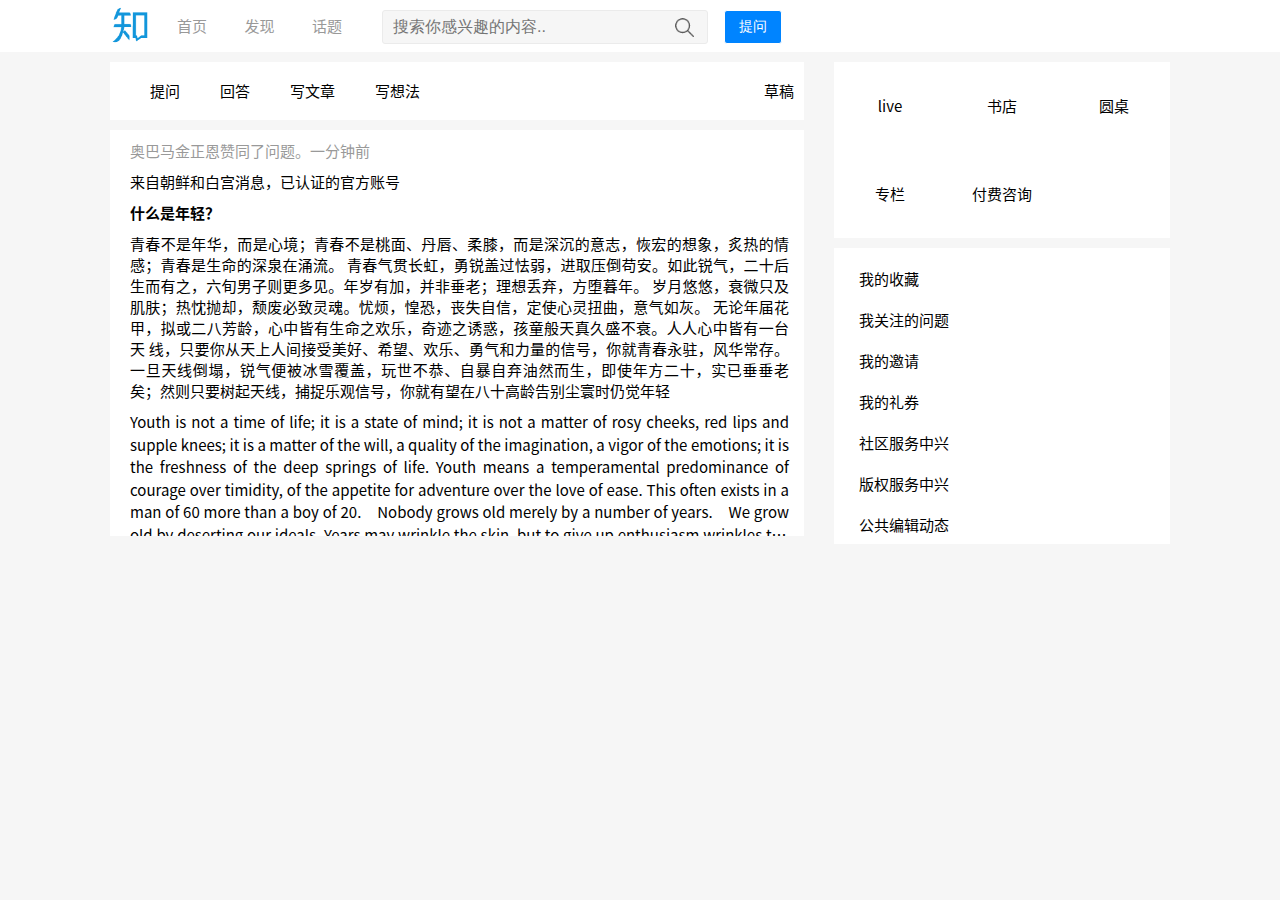
==== index.html @ f85698f4 "zhihu" ====
<!DOCTYPE html>
<html lang="en">
<head>
    <meta charset="UTF-8">
    <meta name="viewport" content="width=device-width, initial-scale=1.0">
    <meta http-equiv="X-UA-Compatible" content="ie=edge">
    <title>Document</title>
   <link rel="stylesheet" href="reset.css">
</head>
<body>
    <div class="public-header clearfix">
        <div class="public-container clearfix">
            <a href="https://www.zhihu.com"></a>
            <div class="nav">
                <a href="#">首页</a>
                <a href="#">发现</a>
                <a href="#">话题</a>
            </div>
            <div class="searchbox">
                <input type="text" name="searchtext" placeholder="搜索你感兴趣的内容..">
                <div class="search"></div>
            </div>
            <button><a href="index2.html">提问</a></button>
        </div>
    </div>
    <div class="neirong">
        <div class="public-container  clearfix">
            <div class="left">
                <div class="idea clearfix">
                    <a href="#">提问</a>
                    <a href="#">回答</a>
                    <a href="#">写文章</a>
                    <a href="#">写想法</a>
                    <a href="#" class="last">草稿</a>
                </div>
                <div class="idea-two">
                    <p>奥巴马金正恩赞同了问题。一分钟前</p>
                    <p>来自朝鲜和白宫消息，已认证的官方账号</p>
                    <h4>什么是年轻？</h4>
                    <p>青春不是年华，而是心境；青春不是桃面、丹唇、柔膝，而是深沉的意志，恢宏的想象，炙热的情感；青春是生命的深泉在涌流。
                        青春气贯长虹，勇锐盖过怯弱，进取压倒苟安。如此锐气，二十后生而有之，六旬男子则更多见。年岁有加，并非垂老；理想丢弃，方堕暮年。
                        岁月悠悠，衰微只及肌肤；热忱抛却，颓废必致灵魂。忧烦，惶恐，丧失自信，定使心灵扭曲，意气如灰。
                        无论年届花甲，拟或二八芳龄，心中皆有生命之欢乐，奇迹之诱惑，孩童般天真久盛不衰。人人心中皆有一台天 线，只要你从天上人间接受美好、希望、欢乐、勇气和力量的信号，你就青春永驻，风华常存。
                    
                    一旦天线倒塌，锐气便被冰雪覆盖，玩世不恭、自暴自弃油然而生，即使年方二十，实已垂垂老矣；然则只要树起天线，捕捉乐观信号，你就有望在八十高龄告别尘寰时仍觉年轻</p>
                    <div> Youth is not a time of life; it is a state of mind; it is not a matter of
                        rosy cheeks, red lips and supple knees; it is a matter of the will, a
                        quality of the imagination, a vigor of the emotions; it is the freshness of
                        the deep springs of life.
                        Youth means a temperamental predominance of courage over timidity, of the
                        appetite for adventure over the love of ease. This often exists in a man of
                        60 more than a boy of 20.　Nobody grows old merely by a number of years.　We
                        grow old by deserting our ideals.
                        Years may wrinkle the skin, but to give up enthusiasm wrinkles the soul.
                        Worry, fear, self-distrust bows the heart and turns the spirit back to dust.
                        Whether 60 or 16, there is in every human being’s heart the lure of wonder,
                        the unfailing child-like appetite of what’s next and the joy of the game of
                        living.　In the center of your heart and my heart there is a wireless
                        station: so long as it receives messages of beauty, hope, cheer, courage and
                        power from men and from the Infinite, so long are you young.
                        When the aerials are down, and your spirit is covered with snows of cynicism
                        and the ice of pessimism, then you are grown old, even at 20, but as long as
                        your aerials are up, to catch waves of optimism, there is hope you may die
                        young at 80.</div>  
                       
                    </div>
            </div>
            <div class="right clearfix">
                <div class="art clearfix">
                    <a href="">live</a>
                    <a href="">书店</a>
                    <a href="">圆桌</a>
                    <a href="">专栏</a>
                    <a href="">付费咨询</a>
                </div>
                <div class="art-two">
                    <ul>
                        <li><a href="">我的收藏</a></li>
                        <li><a href="">我关注的问题</a></li>
                        <li><a href="">我的邀请</a></li>
                        <li><a href="">我的礼券</a></li>
                        <li><a href="">社区服务中兴</a></li>
                        <li><a href="">版权服务中兴</a></li>
                        <li><a href="">公共编辑动态</a></li>
                    </ul>
                </div>
            </div>
        </div>
    </div>
    
</body>
</html>
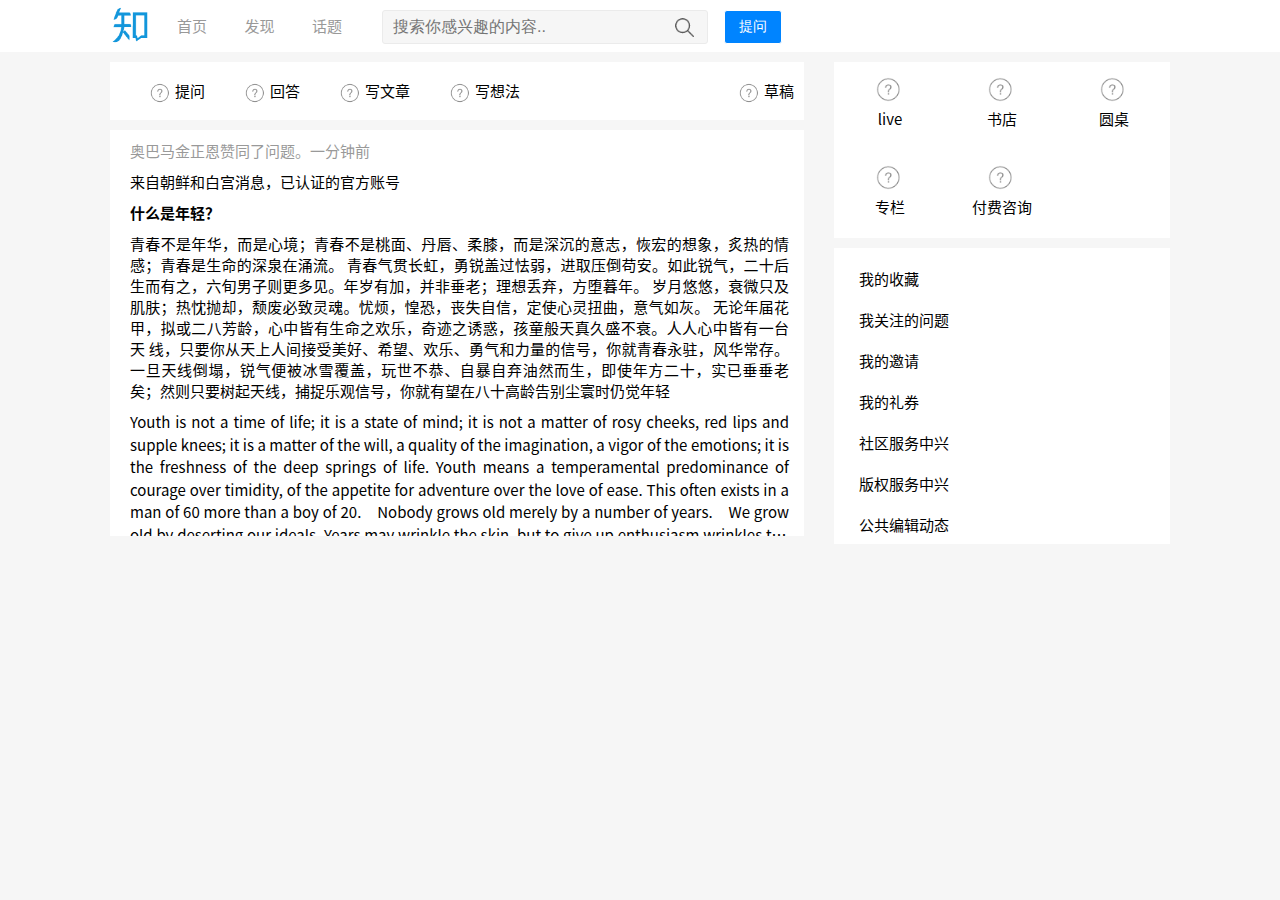
==== commit aff15774: "第一次修改" ====
--- a/index.html
+++ b/index.html
@@ -27,11 +27,11 @@
         <div class="public-container  clearfix">
             <div class="left">
                 <div class="idea clearfix">
-                    <a href="#">提问</a>
-                    <a href="#">回答</a>
-                    <a href="#">写文章</a>
-                    <a href="#">写想法</a>
-                    <a href="#" class="last">草稿</a>
+                    <a href="#"><img src="问号.png" alt="问号">提问</a>
+                    <a href="#"><img src="问号.png" alt="问号">回答</a>
+                    <a href="#"><img src="问号.png" alt="问号">写文章</a>
+                    <a href="#"><img src="问号.png" alt="问号">写想法</a>
+                    <a href="#" class="last"><img src="问号.png" alt="问号">草稿</a>
                 </div>
                 <div class="idea-two">
                     <p>奥巴马金正恩赞同了问题。一分钟前</p>
@@ -67,11 +67,11 @@
             </div>
             <div class="right clearfix">
                 <div class="art clearfix">
-                    <a href="">live</a>
-                    <a href="">书店</a>
-                    <a href="">圆桌</a>
-                    <a href="">专栏</a>
-                    <a href="">付费咨询</a>
+                    <a href=""><img src="问号.png" alt="问号">live</a>
+                    <a href=""><img src="问号.png" alt="问号">书店</a>
+                    <a href=""><img src="问号.png" alt="问号">圆桌</a>
+                    <a href=""><img src="问号.png" alt="问号">专栏</a>
+                    <a href=""><img src="问号.png" alt="问号">付费咨询</a>
                 </div>
                 <div class="art-two">
                     <ul>
